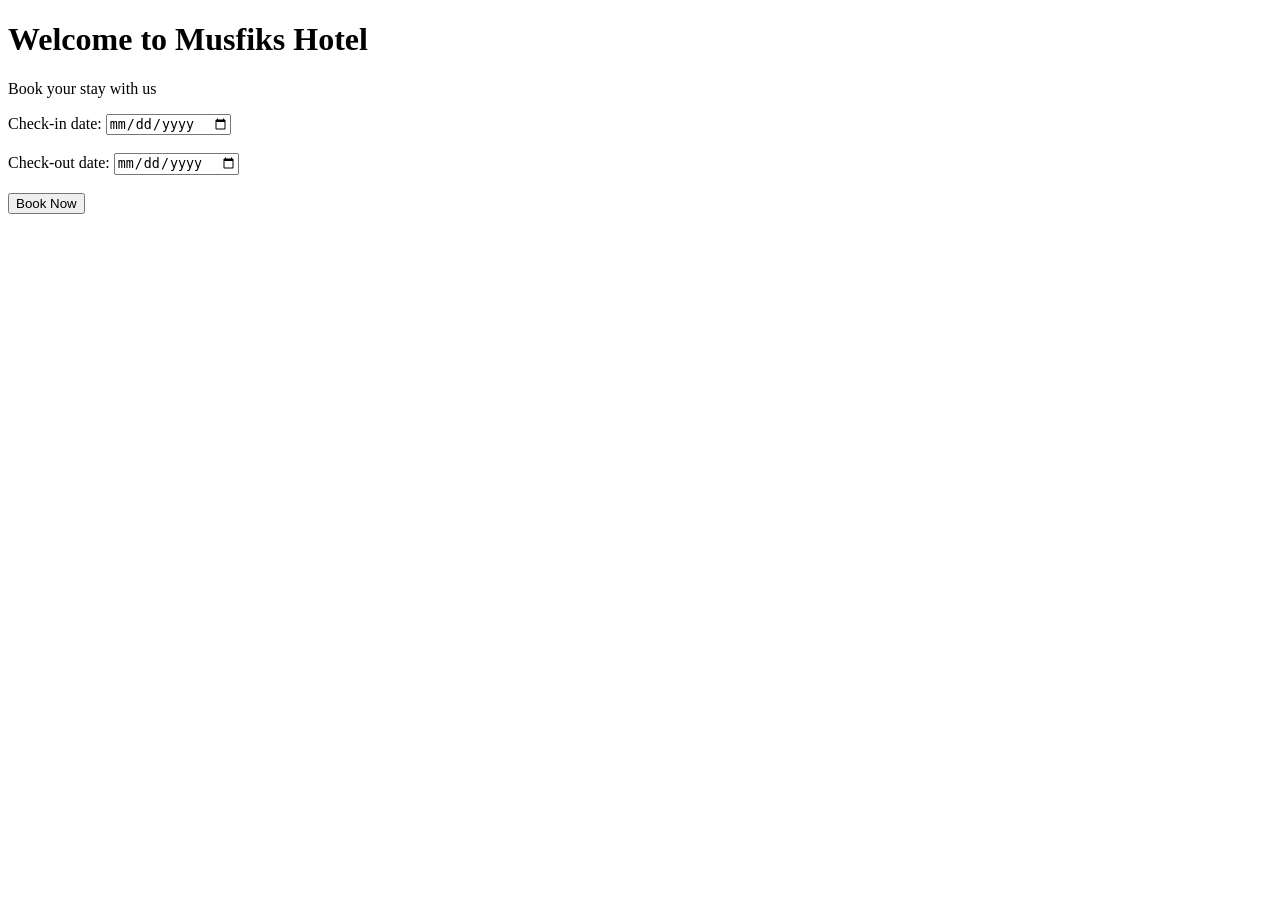
==== index.html @ d58622b2 "First Page" ====
<!DOCTYPE html>
<html>
<head>
  <title>Musfiks Hotel</title>
</head>
<body>

  <h1>Welcome to Musfiks Hotel</h1>
  <p>Book your stay with us</p>

  <label>Check-in date:</label>
  <input type="date">

  <br><br>

  <label>Check-out date:</label>
  <input type="date">

  <br><br>

  <button>Book Now</button>

</body>
</html>
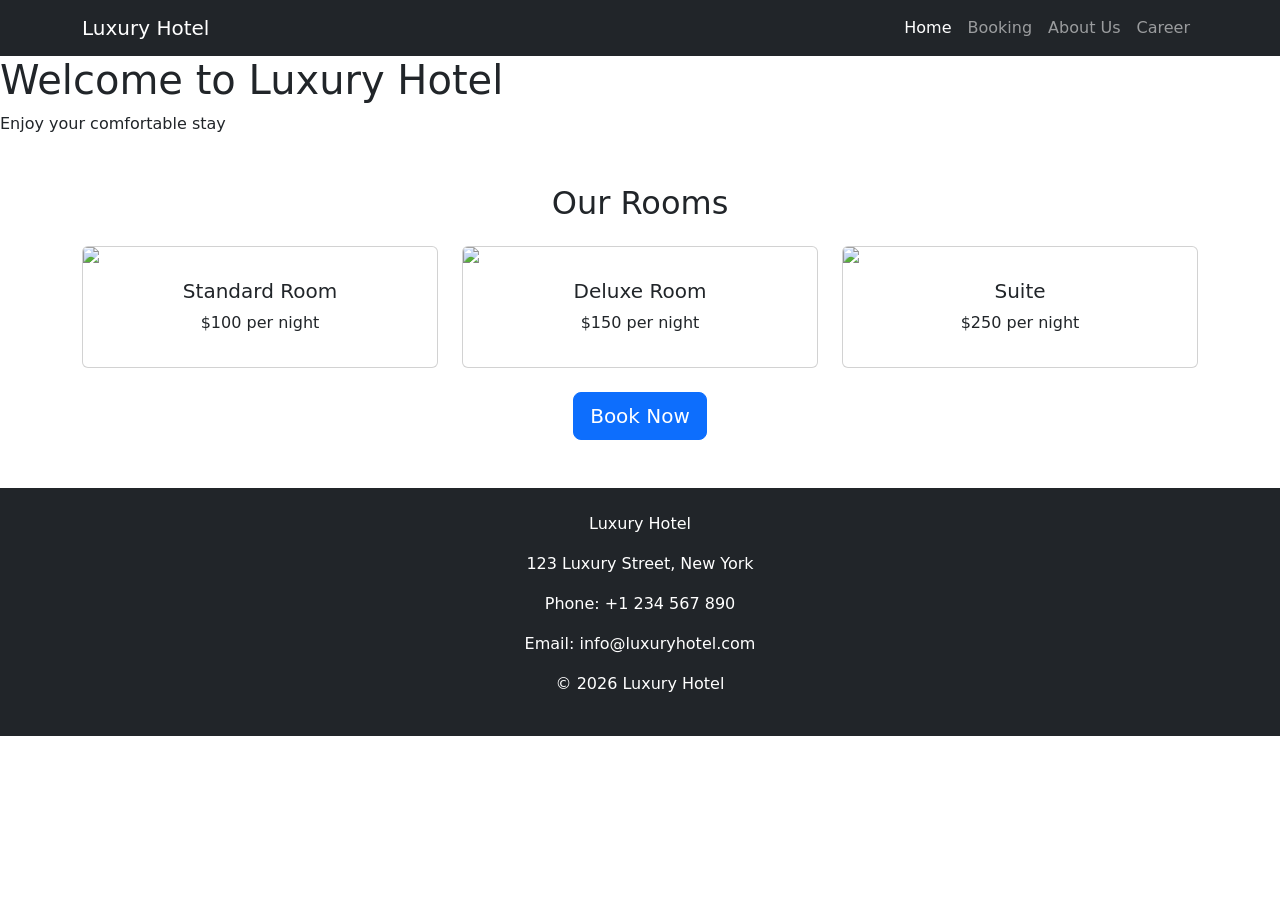
==== commit f5e5a69d: "Button placement change" ====
--- a/index.html
+++ b/index.html
@@ -1,24 +1,176 @@
 <!DOCTYPE html>
-<html>
+<html lang="en">
+
 <head>
-  <title>Musfiks Hotel</title>
+
+<meta charset="UTF-8">
+<meta name="viewport" content="width=device-width, initial-scale=1">
+
+<title>Luxury Hotel</title>
+
+<link href="https://cdn.jsdelivr.net/npm/bootstrap@5.3.2/dist/css/bootstrap.min.css" rel="stylesheet">
+
+<link rel="stylesheet" href="css/style.css">
+
 </head>
+
 <body>
 
-  <h1>Welcome to Musfiks Hotel</h1>
-  <p>Book your stay with us</p>
+<!-- NAVBAR -->
 
-  <label>Check-in date:</label>
-  <input type="date">
+<nav class="navbar navbar-expand-lg navbar-dark bg-dark">
 
-  <br><br>
+<div class="container">
 
-  <label>Check-out date:</label>
-  <input type="date">
+<a class="navbar-brand" href="index.html">Luxury Hotel</a>
 
-  <br><br>
+<button class="navbar-toggler" type="button" data-bs-toggle="collapse" data-bs-target="#menu">
 
-  <button>Book Now</button>
+<span class="navbar-toggler-icon"></span>
+
+</button>
+
+<div class="collapse navbar-collapse" id="menu">
+
+<ul class="navbar-nav ms-auto">
+
+<li class="nav-item">
+<a class="nav-link active" href="index.html">Home</a>
+</li>
+
+<li class="nav-item">
+<a class="nav-link" href="booking.html">Booking</a>
+</li>
+
+<li class="nav-item">
+<a class="nav-link" href="about.html">About Us</a>
+</li>
+
+<li class="nav-item">
+<a class="nav-link" href="career.html">Career</a>
+</li>
+
+</ul>
+
+</div>
+</div>
+
+</nav>
+
+
+<!-- HEADER -->
+
+<div class="hero">
+
+<h1>Welcome to Luxury Hotel</h1>
+
+<p>Enjoy your comfortable stay</p>
+
+</div>
+
+
+<!-- ROOMS -->
+
+<div class="container mt-5">
+
+<h2 class="text-center">Our Rooms</h2>
+
+<div class="row mt-4">
+
+<!-- STANDARD ROOM -->
+
+<div class="col-md-4">
+
+<div class="card">
+
+<img src="https://images.unsplash.com/photo-1501117716987-c8e1ecb210b9" class="card-img-top">
+
+<div class="card-body text-center">
+
+<h5>Standard Room</h5>
+
+<p>$100 per night</p>
+
+</div>
+
+</div>
+
+</div>
+
+
+<!-- DELUXE ROOM -->
+
+<div class="col-md-4">
+
+<div class="card">
+
+<img src="https://images.unsplash.com/photo-1560448204-e02f11c3d0e2" class="card-img-top">
+
+<div class="card-body text-center">
+
+<h5>Deluxe Room</h5>
+
+<p>$150 per night</p>
+
+</div>
+
+</div>
+
+</div>
+
+
+<!-- SUITE ROOM -->
+
+<div class="col-md-4">
+
+<div class="card">
+
+<img src="https://images.unsplash.com/photo-1578683010236-d716f9a3f461" class="card-img-top">
+
+<div class="card-body text-center">
+
+<h5>Suite</h5>
+
+<p>$250 per night</p>
+
+</div>
+
+</div>
+
+</div>
+
+</div>
+
+
+<!-- SINGLE BOOK NOW BUTTON -->
+
+<div class="text-center mt-4">
+
+<a href="booking.html" class="btn btn-primary btn-lg">
+
+Book Now
+
+</a>
+
+</div>
+
+</div>
+
+
+<!-- FOOTER -->
+
+<footer class="bg-dark text-white text-center p-4 mt-5">
+
+<p>Luxury Hotel</p>
+<p>123 Luxury Street, New York</p>
+<p>Phone: +1 234 567 890</p>
+<p>Email: info@luxuryhotel.com</p>
+<p>© 2026 Luxury Hotel</p>
+
+</footer>
+
+
+<script src="https://cdn.jsdelivr.net/npm/bootstrap@5.3.2/dist/js/bootstrap.bundle.min.js"></script>
 
 </body>
-</html>
+</html>
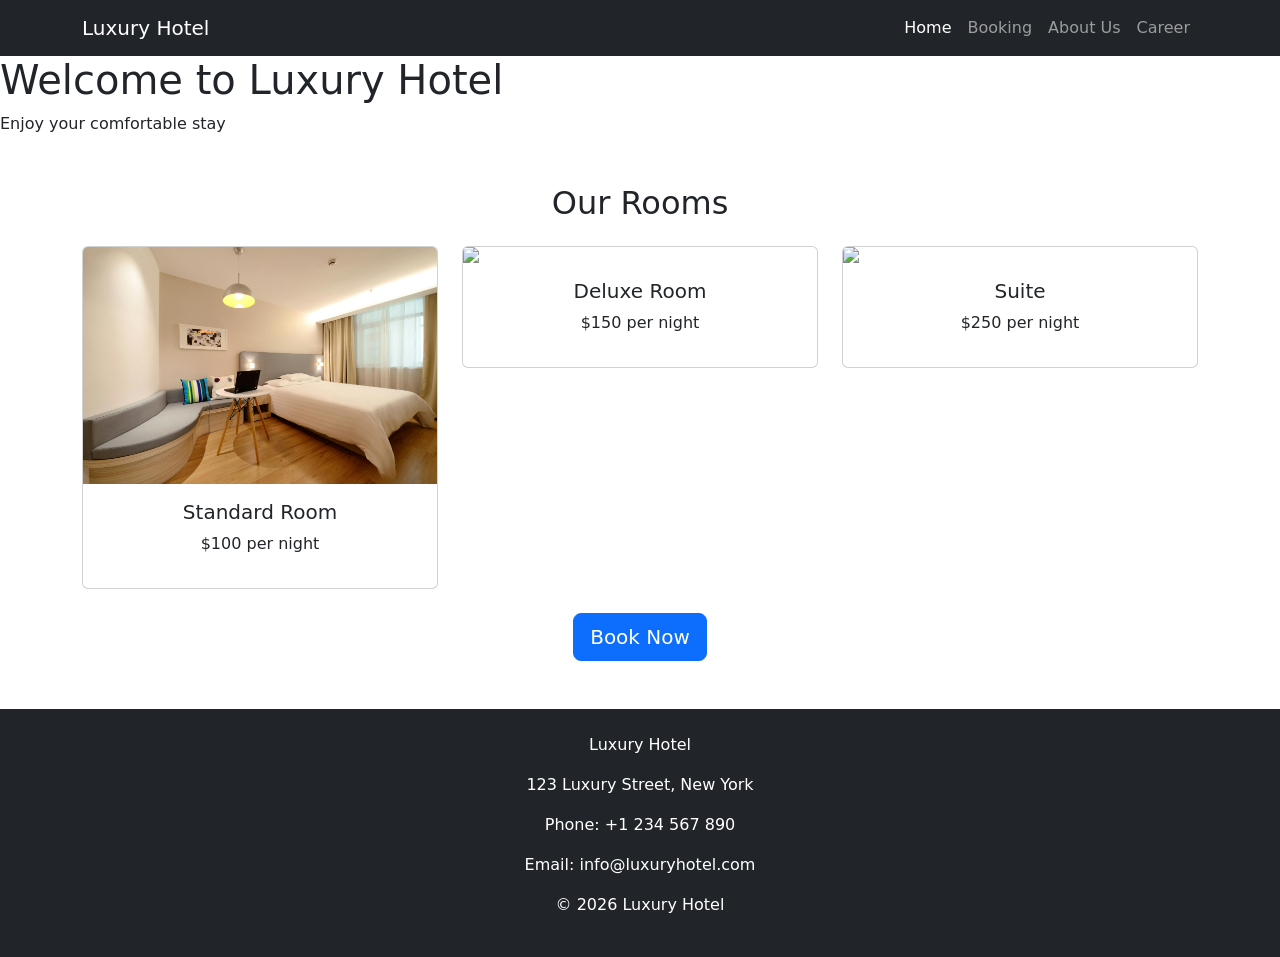
==== commit 65211561: "Photo changed locally" ====
--- a/index.html
+++ b/index.html
@@ -83,7 +83,7 @@
 
 <div class="card">
 
-<img src="https://images.unsplash.com/photo-1501117716987-c8e1ecb210b9" class="card-img-top">
+<img src="Photo 1.jpg" class="card-img-top" alt="Standard Room">
 
 <div class="card-body text-center">
 
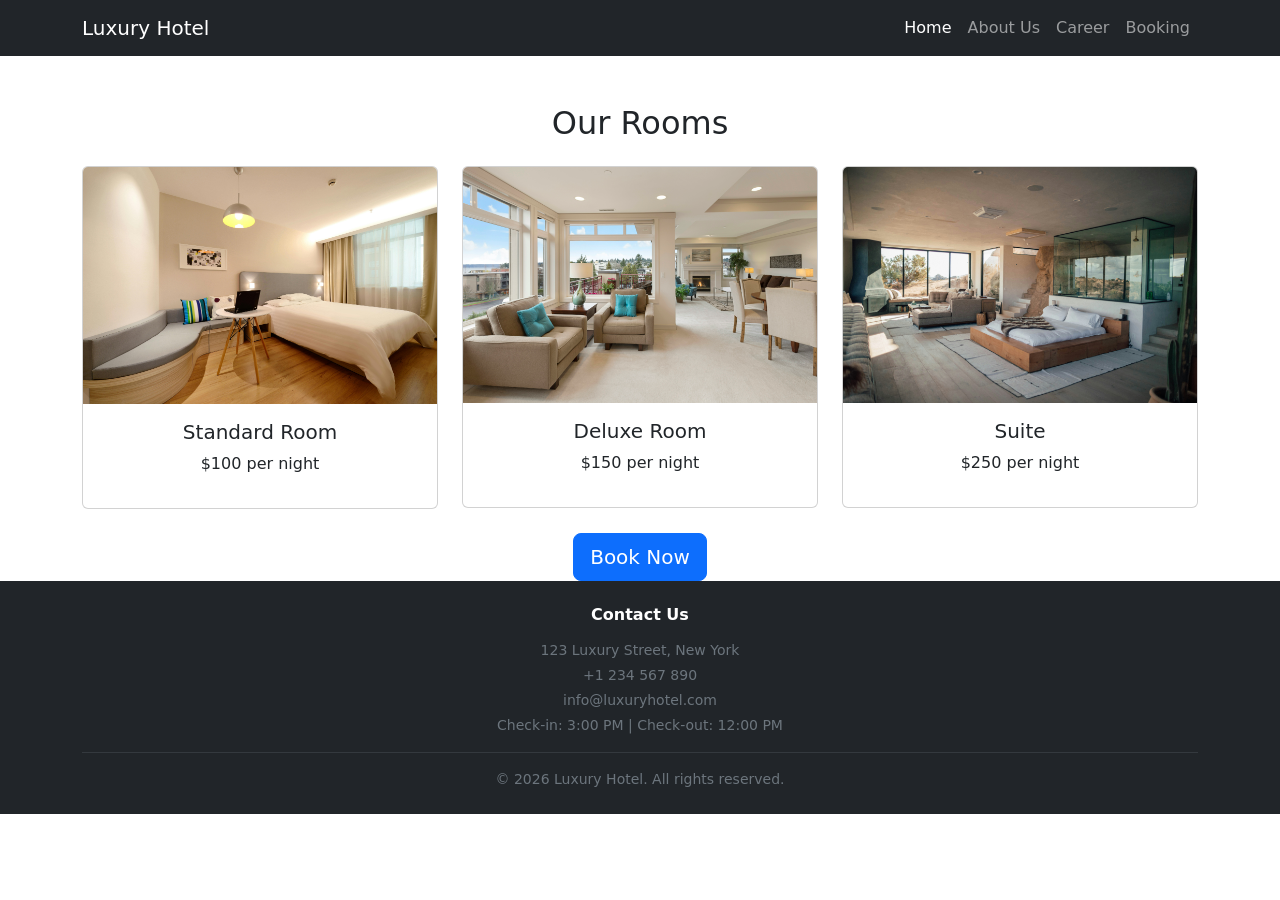
==== commit db150d51: "changed footer" ====
--- a/index.html
+++ b/index.html
@@ -1,176 +1,107 @@
 <!DOCTYPE html>
 <html lang="en">
-
 <head>
-
-<meta charset="UTF-8">
-<meta name="viewport" content="width=device-width, initial-scale=1">
-
-<title>Luxury Hotel</title>
-
-<link href="https://cdn.jsdelivr.net/npm/bootstrap@5.3.2/dist/css/bootstrap.min.css" rel="stylesheet">
-
-<link rel="stylesheet" href="css/style.css">
-
+  <meta charset="UTF-8">
+  <meta name="viewport" content="width=device-width, initial-scale=1">
+  <title>Luxury Hotel</title>
+  <link rel="stylesheet" href="css/style.css">
+  <link href="https://cdn.jsdelivr.net/npm/bootstrap@5.3.2/dist/css/bootstrap.min.css" rel="stylesheet">
 </head>
-
 <body>
 
-<!-- NAVBAR -->
+  <div class="page-container">
 
-<nav class="navbar navbar-expand-lg navbar-dark bg-dark">
+    <div class="content-wrap">
 
-<div class="container">
+      <!-- NAVBAR -->
+      <nav class="navbar navbar-expand-lg navbar-dark bg-dark">
+        <div class="container">
+          <a class="navbar-brand" href="index.html">Luxury Hotel</a>
+          <button class="navbar-toggler" type="button" data-bs-toggle="collapse" data-bs-target="#menu">
+            <span class="navbar-toggler-icon"></span>
+          </button>
+          <div class="collapse navbar-collapse" id="menu">
+            <ul class="navbar-nav ms-auto">
+              <li class="nav-item">
+                <a class="nav-link active" href="index.html">Home</a>
+              </li>
+              <li class="nav-item">
+                <a class="nav-link" href="about.html">About Us</a>
+              </li>
+              <li class="nav-item">
+                <a class="nav-link" href="career.html">Career</a>
+              </li>
+              <li class="nav-item">
+                <a class="nav-link" href="booking.html">Booking</a>
+              </li>
+            </ul>
+          </div>
+        </div>
+      </nav>
 
-<a class="navbar-brand" href="index.html">Luxury Hotel</a>
+      <!-- ROOMS -->
+      <div class="container mt-5">
+        <h2 class="text-center">Our Rooms</h2>
+        <div class="row mt-4">
 
-<button class="navbar-toggler" type="button" data-bs-toggle="collapse" data-bs-target="#menu">
+          <div class="col-md-4">
+            <div class="card">
+              <img src="Photo Room.jpg" class="card-img-top">
+              <div class="card-body text-center">
+                <h5>Standard Room</h5>
+                <p>$100 per night</p>
+              </div>
+            </div>
+          </div>
 
-<span class="navbar-toggler-icon"></span>
+          <div class="col-md-4">
+            <div class="card">
+              <img src="Photo Delux.jpg" class="card-img-top">
+              <div class="card-body text-center">
+                <h5>Deluxe Room</h5>
+                <p>$150 per night</p>
+              </div>
+            </div>
+          </div>
 
-</button>
+          <div class="col-md-4">
+            <div class="card">
+              <img src="Photo Suite.jpg" class="card-img-top">
+              <div class="card-body text-center">
+                <h5>Suite</h5>
+                <p>$250 per night</p>
+              </div>
+            </div>
+          </div>
 
-<div class="collapse navbar-collapse" id="menu">
+        </div>
 
-<ul class="navbar-nav ms-auto">
+        <div class="text-center mt-4">
+          <a href="booking.html" class="btn btn-primary btn-lg">Book Now</a>
+        </div>
+      </div>
 
-<li class="nav-item">
-<a class="nav-link active" href="index.html">Home</a>
-</li>
+    </div>
+    <!-- END content-wrap -->
 
-<li class="nav-item">
-<a class="nav-link" href="booking.html">Booking</a>
-</li>
+    <!-- FOOTER -->
+    <footer class="bg-dark text-white py-4">
+      <div class="container text-center">
+        <h6 class="fw-bold mb-3">Contact Us</h6>
+        <ul class="list-unstyled small text-secondary mb-0">
+          <li class="mb-1">123 Luxury Street, New York</li>
+          <li class="mb-1">+1 234 567 890</li>
+          <li class="mb-1">info@luxuryhotel.com</li>
+          <li class="mb-1">Check-in: 3:00 PM | Check-out: 12:00 PM</li>
+        </ul>
+        <hr class="border-secondary mt-3">
+        <p class="small text-secondary mb-0">© 2026 Luxury Hotel. All rights reserved.</p>
+      </div>
+    </footer>
 
-<li class="nav-item">
-<a class="nav-link" href="about.html">About Us</a>
-</li>
+  </div>
+  <!-- END page-container -->
 
-<li class="nav-item">
-<a class="nav-link" href="career.html">Career</a>
-</li>
-
-</ul>
-
-</div>
-</div>
-
-</nav>
-
-
-<!-- HEADER -->
-
-<div class="hero">
-
-<h1>Welcome to Luxury Hotel</h1>
-
-<p>Enjoy your comfortable stay</p>
-
-</div>
-
-
-<!-- ROOMS -->
-
-<div class="container mt-5">
-
-<h2 class="text-center">Our Rooms</h2>
-
-<div class="row mt-4">
-
-<!-- STANDARD ROOM -->
-
-<div class="col-md-4">
-
-<div class="card">
-
-<img src="Photo 1.jpg" class="card-img-top" alt="Standard Room">
-
-<div class="card-body text-center">
-
-<h5>Standard Room</h5>
-
-<p>$100 per night</p>
-
-</div>
-
-</div>
-
-</div>
-
-
-<!-- DELUXE ROOM -->
-
-<div class="col-md-4">
-
-<div class="card">
-
-<img src="https://images.unsplash.com/photo-1560448204-e02f11c3d0e2" class="card-img-top">
-
-<div class="card-body text-center">
-
-<h5>Deluxe Room</h5>
-
-<p>$150 per night</p>
-
-</div>
-
-</div>
-
-</div>
-
-
-<!-- SUITE ROOM -->
-
-<div class="col-md-4">
-
-<div class="card">
-
-<img src="https://images.unsplash.com/photo-1578683010236-d716f9a3f461" class="card-img-top">
-
-<div class="card-body text-center">
-
-<h5>Suite</h5>
-
-<p>$250 per night</p>
-
-</div>
-
-</div>
-
-</div>
-
-</div>
-
-
-<!-- SINGLE BOOK NOW BUTTON -->
-
-<div class="text-center mt-4">
-
-<a href="booking.html" class="btn btn-primary btn-lg">
-
-Book Now
-
-</a>
-
-</div>
-
-</div>
-
-
-<!-- FOOTER -->
-
-<footer class="bg-dark text-white text-center p-4 mt-5">
-
-<p>Luxury Hotel</p>
-<p>123 Luxury Street, New York</p>
-<p>Phone: +1 234 567 890</p>
-<p>Email: info@luxuryhotel.com</p>
-<p>© 2026 Luxury Hotel</p>
-
-</footer>
-
-
-<script src="https://cdn.jsdelivr.net/npm/bootstrap@5.3.2/dist/js/bootstrap.bundle.min.js"></script>
-
+  <script src="https://cdn.jsdelivr.net/npm/bootstrap@5.3.2/dist/js/bootstrap.bundle.min.js"></script>
 </body>
 </html>
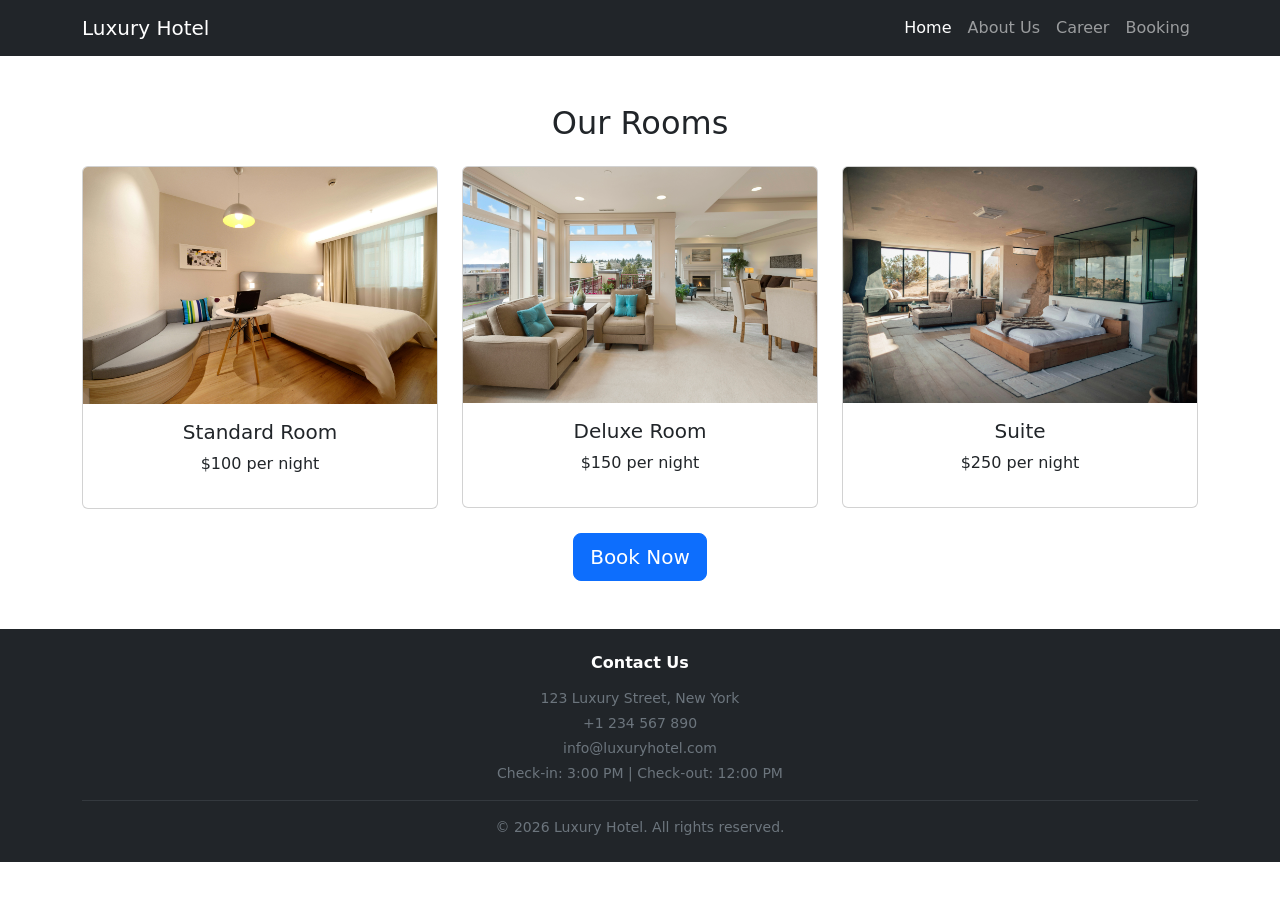
==== commit 59fff07b: "about us and careers changed" ====
--- a/index.html
+++ b/index.html
@@ -29,7 +29,7 @@
                 <a class="nav-link" href="about.html">About Us</a>
               </li>
               <li class="nav-item">
-                <a class="nav-link" href="career.html">Career</a>
+                <a class="nav-link" href="careers.html">Career</a>
               </li>
               <li class="nav-item">
                 <a class="nav-link" href="booking.html">Booking</a>
@@ -40,7 +40,7 @@
       </nav>
 
       <!-- ROOMS -->
-      <div class="container mt-5">
+      <div class="container mt-5 pb-5">
         <h2 class="text-center">Our Rooms</h2>
         <div class="row mt-4">
 
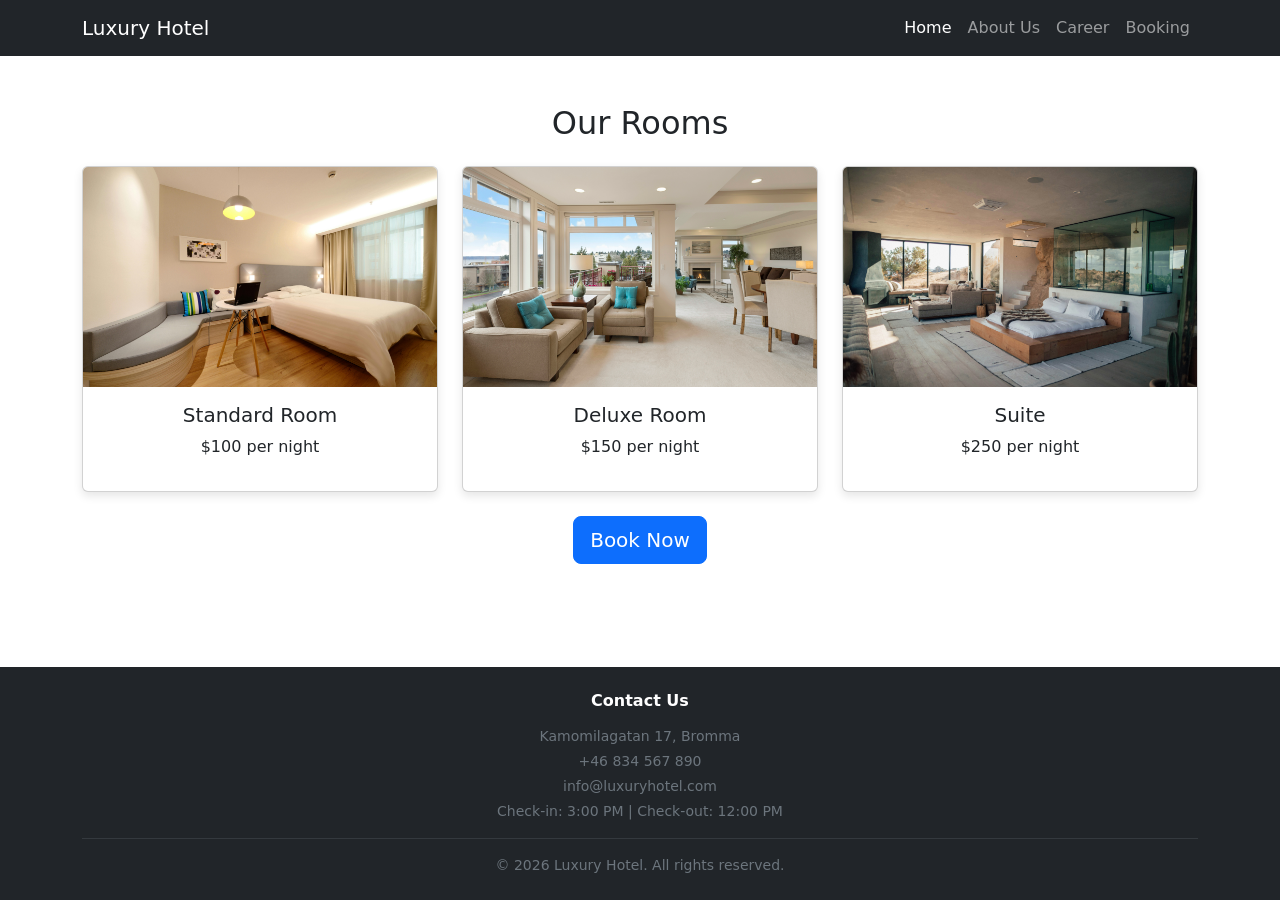
==== commit 53dbe9b1: "fFinal" ====
--- a/index.html
+++ b/index.html
@@ -89,8 +89,8 @@
       <div class="container text-center">
         <h6 class="fw-bold mb-3">Contact Us</h6>
         <ul class="list-unstyled small text-secondary mb-0">
-          <li class="mb-1">123 Luxury Street, New York</li>
-          <li class="mb-1">+1 234 567 890</li>
+          <li class="mb-1">Kamomilagatan 17, Bromma</li>
+          <li class="mb-1">+46 834 567 890</li>
           <li class="mb-1">info@luxuryhotel.com</li>
           <li class="mb-1">Check-in: 3:00 PM | Check-out: 12:00 PM</li>
         </ul>
--- a/css/style.css
+++ b/css/style.css
@@ -0,0 +1,38 @@
+/* Page background */
+html, body {
+  height: 100%;
+  margin: 0;
+  font-family: Arial, sans-serif;
+  background-color: #212529;
+}
+
+/* Page layout - makes footer stick to bottom */
+.page-container {
+  min-height: 100vh;
+  display: flex;
+  flex-direction: column;
+}
+
+/* Main content area - fills available space */
+.content-wrap {
+  flex: 1;
+  background-color: white;
+}
+
+/* Room cards */
+.card {
+  border: none;
+  box-shadow: 0 4px 10px rgba(0, 0, 0, 0.1);
+  transition: transform 0.3s;
+}
+
+/* Card hover effect */
+.card:hover {
+  transform: scale(1.03);
+}
+
+/* Room images */
+.card img {
+  height: 220px;
+  object-fit: cover;
+}
